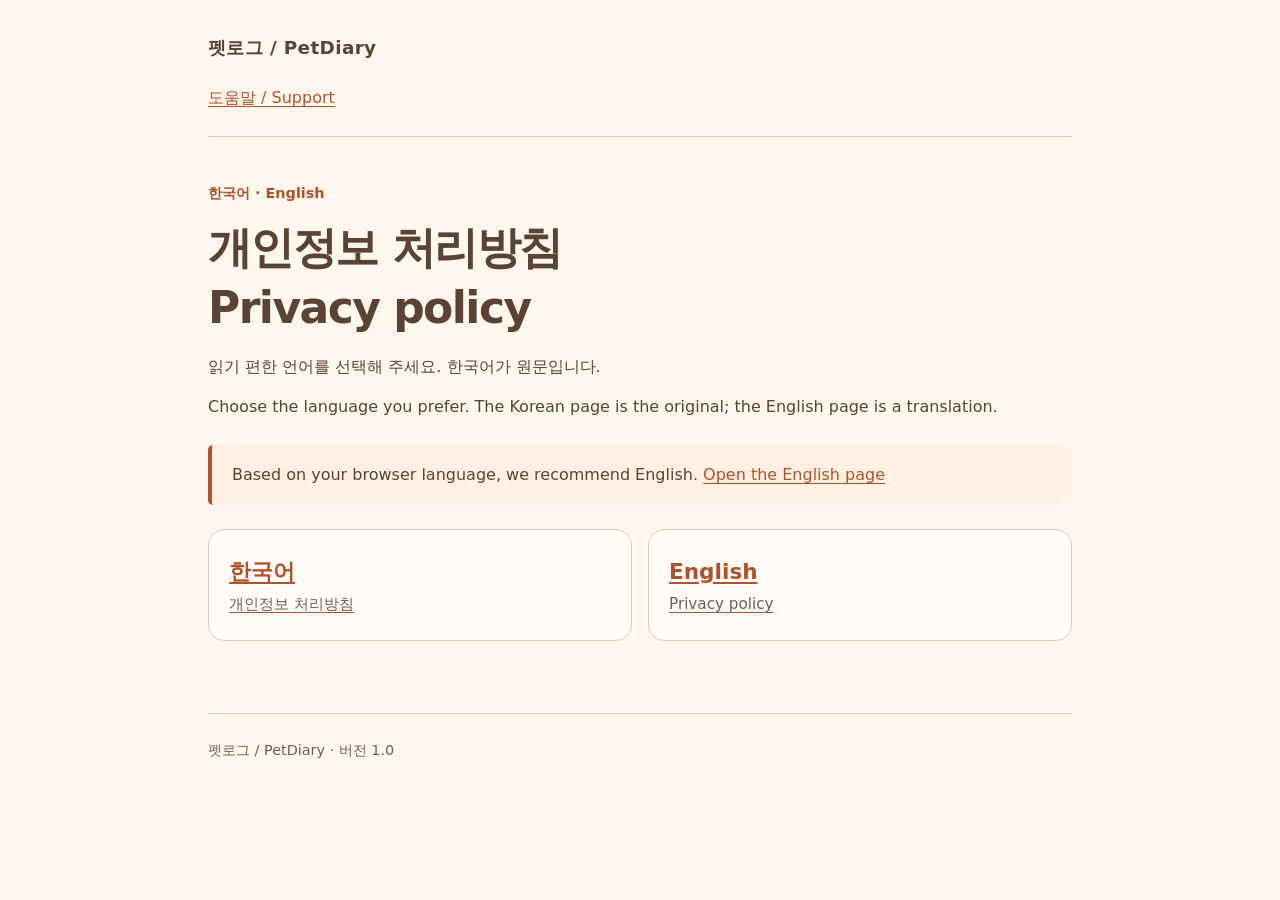
==== privacy/index.html @ 87bceca2 "펫로그 privacy policy and support pages Co-Authored-By: Claude Opus 5.5 (1M context) <noreply@anthropic" ====
<!doctype html>
<html lang="ko">
<head>
  <meta charset="utf-8">
  <meta name="viewport" content="width=device-width, initial-scale=1">
  <meta name="color-scheme" content="light dark">
  <meta name="description" content="펫로그 개인정보 처리방침. PetDiary Privacy policy.">
  <title>개인정보 처리방침 / Privacy policy · 펫로그 PetDiary</title>
  <link rel="stylesheet" href="../assets/site.css">
</head>
<body>
  <a class="skip-link" href="#main">본문으로 건너뛰기</a>
  <header class="site-header">
    <p class="brand">펫로그 <span lang="en">/ PetDiary</span></p>
    <nav aria-label="페이지 및 언어"><a href="../support/index.html">도움말 / Support</a></nav>
  </header>
  <main id="main">
    <p class="eyebrow">한국어 · <span lang="en">English</span></p>
    <h1>개인정보 처리방침<br><span lang="en">Privacy policy</span></h1>
    <p>읽기 편한 언어를 선택해 주세요. 한국어가 원문입니다.</p>
    <p lang="en">Choose the language you prefer. The Korean page is the original; the English page is a translation.</p>
    <div class="notice"><p id="language-guide">브라우저의 기본 언어에 맞는 페이지를 아래에서 선택해 주세요. <span lang="en">Choose Korean or English below to match your browser language.</span></p></div>
    <div class="language-grid">
      <a class="language-card" href="ko/index.html" hreflang="ko" lang="ko"><strong>한국어</strong><span>개인정보 처리방침</span></a>
      <a class="language-card" href="en/index.html" hreflang="en" lang="en"><strong>English</strong><span>Privacy policy</span></a>
    </div>
  </main>
  <footer class="site-footer">펫로그 <span lang="en">/ PetDiary · 버전 1.0</span></footer>
  <!-- Local recommendation only: no redirect, requests, storage, or external script. -->
  <script>
    (() => {
      const preferred = (navigator.languages && navigator.languages[0]) || navigator.language || "ko";
      const korean = preferred.toLowerCase().startsWith("ko");
      const guide = document.getElementById("language-guide");
      const link = document.createElement("a");
      link.href = korean ? "ko/index.html" : "en/index.html";
      link.hreflang = korean ? "ko" : "en";
      link.lang = korean ? "ko" : "en";
      link.textContent = korean ? "한국어 페이지 열기" : "Open the English page";
      guide.lang = korean ? "ko" : "en";
      guide.textContent = korean
        ? "브라우저의 기본 언어에 맞춰 한국어를 추천합니다. "
        : (preferred.toLowerCase().startsWith("en")
          ? "Based on your browser language, we recommend English. "
          : "This page is available in Korean and English. We suggest English for your browser language. ");
      guide.appendChild(link);
    })();
  </script>
</body>
</html>
---- assets/site.css ----
:root {
  color-scheme: light dark;
  --background: #FFF7EE;
  --surface: #FFFCF8;
  --text: #5A4334;
  --accent: #B0532A;
  --muted: #755D4B;
  --border: #DFCAB7;
  --tint: #FFF0E3;
}
* { box-sizing: border-box; }
html { font-size: 100%; scroll-padding-top: 1rem; }
body {
  margin: 0;
  background: var(--background);
  color: var(--text);
  font-family: system-ui, -apple-system, BlinkMacSystemFont, "Apple SD Gothic Neo", "Malgun Gothic", sans-serif;
  font-size: 1rem;
  line-height: 1.75;
  overflow-wrap: anywhere;
  word-break: normal;
}
a { color: var(--accent); text-underline-offset: .2em; }
a:hover { text-decoration-thickness: .15em; }
a:focus-visible, summary:focus-visible {
  outline: 3px solid var(--accent);
  outline-offset: 5px;
  border-radius: .15rem;
}
.skip-link { position: absolute; top: .5rem; left: .5rem; padding: .6rem 1rem; background: var(--surface); transform: translateY(-200%); }
.skip-link:focus { transform: translateY(0); }
.site-header, main, .site-footer { width: min(100% - 2rem, 54rem); margin-inline: auto; }
.site-header { padding-block: 2rem 1rem; border-bottom: 1px solid var(--border); }
.brand { margin: 0 0 .75rem; font-weight: 750; font-size: 1.15rem; letter-spacing: .02em; }
nav { display: flex; flex-wrap: wrap; gap: .25rem 1.25rem; }
nav a { display: inline-flex; align-items: center; min-height: 2.75rem; }
main { padding-block: 2rem 3rem; }
h1, h2, h3 { line-height: 1.35; text-wrap: balance; }
h1 { margin: .25rem 0 1rem; font-size: clamp(1.85rem, 5vw, 2.75rem); letter-spacing: -.035em; }
h2 { margin: 2.5rem 0 .75rem; font-size: 1.4rem; }
h3 { margin: 1.5rem 0 .5rem; font-size: 1.1rem; }
p { margin-block: .75rem; }
li + li { margin-top: .5rem; }
.eyebrow { color: var(--accent); font-weight: 700; font-size: .9rem; }
.lead { font-size: 1.1rem; }
.meta, .site-footer { color: var(--muted); font-size: .9rem; }
.notice { background: var(--tint); border-left: .25rem solid var(--accent); border-radius: .3rem 1rem 1rem .3rem; padding: 1rem 1.25rem; margin-block: 1.5rem; }
.notice p:first-child { margin-top: 0; }
.notice p:last-child { margin-bottom: 0; }
.language-grid { display: grid; grid-template-columns: repeat(2, minmax(0, 1fr)); gap: 1rem; margin-block: 1.5rem; }
.language-card { display: flex; flex-direction: column; justify-content: center; min-height: 7rem; padding: 1.25rem; background: var(--surface); border: 1px solid var(--border); border-radius: 1rem; }
.language-card strong { font-size: 1.35rem; }
.language-card span { color: var(--muted); font-size: .95rem; }
.table-wrap { overflow-x: auto; margin-block: 1rem; }
table { width: 100%; border-collapse: collapse; background: var(--surface); font-size: .95rem; }
caption { text-align: left; font-weight: 700; padding-block: .5rem; }
th, td { padding: .85rem; border: 1px solid var(--border); text-align: left; vertical-align: top; }
th { background: var(--tint); }
thead th:nth-child(1) { width: 25%; }
.contact { padding: 1.25rem; background: var(--surface); border: 1px solid var(--border); border-radius: 1rem; }
.email { font-weight: 700; user-select: all; }
details { background: var(--surface); border: 1px solid var(--border); border-radius: 1rem; margin-block: .85rem; padding: 1rem 1.25rem; }
summary { cursor: pointer; font-weight: 700; min-height: 2.75rem; align-content: center; }
details p:last-child { margin-bottom: 0; }
.site-footer { padding-block: 1.5rem 2rem; border-top: 1px solid var(--border); }
@media (max-width: 36rem) {
  .language-grid { grid-template-columns: 1fr; }
  .site-header { padding-top: 1.25rem; }
  main { padding-top: 1.5rem; }
  th, td { padding: .65rem; }
}
@media (prefers-color-scheme: dark) {
  :root {
    --background: #211A16;
    --surface: #2D241E;
    --text: #F7E7D8;
    --accent: #F2AA7F;
    --muted: #D3BAA5;
    --border: #69503E;
    --tint: #3B2B21;
  }
}
@media print {
  :root { color-scheme: light; --background: #fff; --surface: #fff; --text: #222; --accent: #333; --muted: #444; --border: #aaa; --tint: #eee; }
  .site-header nav, .skip-link { display: none; }
  main { padding-block: 1rem; }
  h2, h3 { break-after: avoid; }
  tr, .contact { break-inside: avoid; }
}
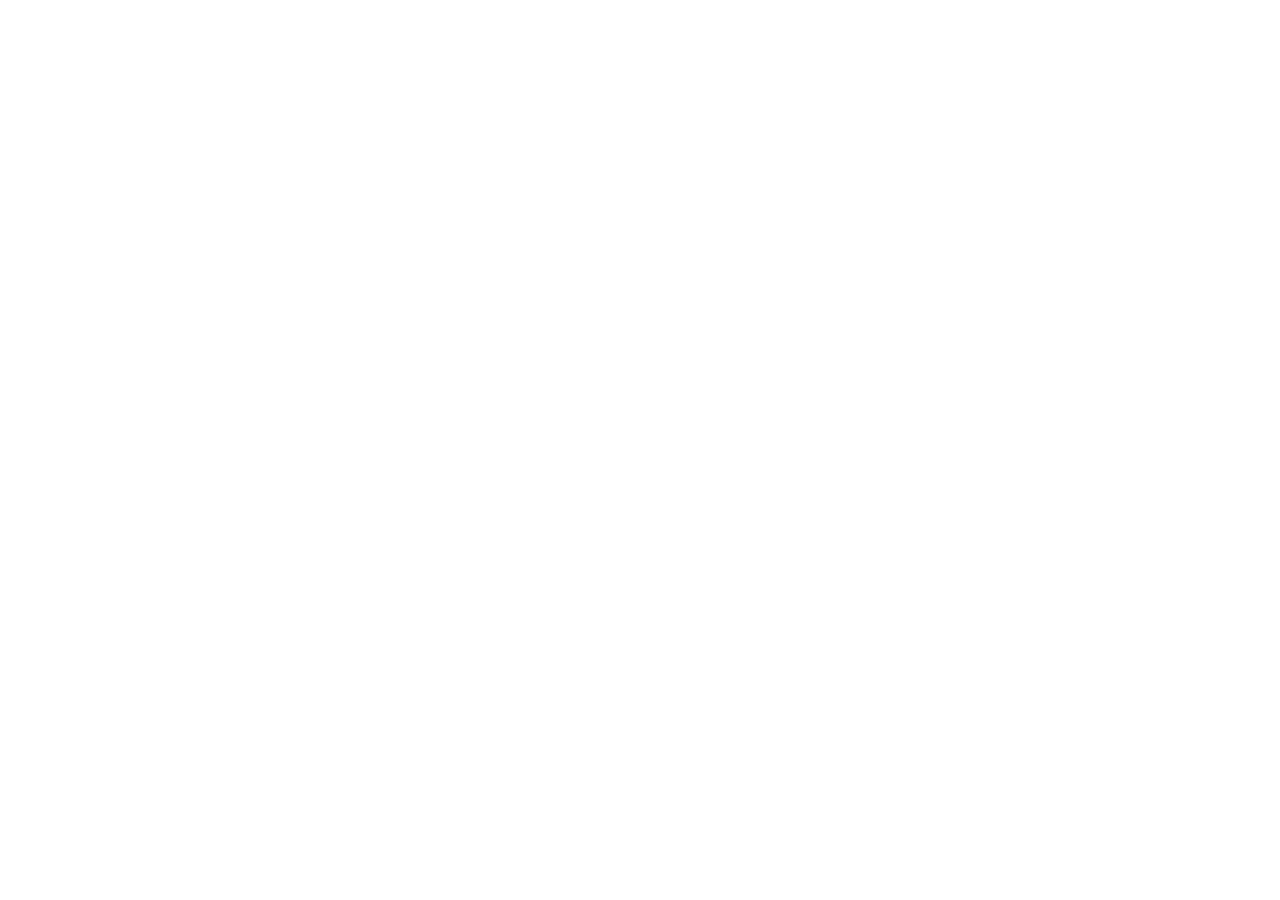
==== commit 2ff63961: "옛 주소를 bitsae.kr 새 페이지로 넘김(내용은 bitsae.kr로 옮김, 사용자 승인 11/20) Co-Authored-By: Claude Opus 5.5 <noreply@" ====
--- a/privacy/index.html
+++ b/privacy/index.html
@@ -1,50 +1,16 @@
 <!doctype html>
 <html lang="ko">
 <head>
-  <meta charset="utf-8">
-  <meta name="viewport" content="width=device-width, initial-scale=1">
-  <meta name="color-scheme" content="light dark">
-  <meta name="description" content="펫로그 개인정보 처리방침. PetDiary Privacy policy.">
-  <title>개인정보 처리방침 / Privacy policy · 펫로그 PetDiary</title>
-  <link rel="stylesheet" href="../assets/site.css">
+<meta charset="utf-8">
+<meta name="viewport" content="width=device-width, initial-scale=1">
+<title>이 페이지는 bitsae.kr로 옮겼습니다.</title>
+<meta name="robots" content="noindex">
+<link rel="canonical" href="https://bitsae.kr/apps/petlog/privacy/">
+<meta http-equiv="refresh" content="0; url=https://bitsae.kr/apps/petlog/privacy/">
+<script>location.replace('https://bitsae.kr/apps/petlog/privacy/' + location.hash);</script>
 </head>
-<body>
-  <a class="skip-link" href="#main">본문으로 건너뛰기</a>
-  <header class="site-header">
-    <p class="brand">펫로그 <span lang="en">/ PetDiary</span></p>
-    <nav aria-label="페이지 및 언어"><a href="../support/index.html">도움말 / Support</a></nav>
-  </header>
-  <main id="main">
-    <p class="eyebrow">한국어 · <span lang="en">English</span></p>
-    <h1>개인정보 처리방침<br><span lang="en">Privacy policy</span></h1>
-    <p>읽기 편한 언어를 선택해 주세요. 한국어가 원문입니다.</p>
-    <p lang="en">Choose the language you prefer. The Korean page is the original; the English page is a translation.</p>
-    <div class="notice"><p id="language-guide">브라우저의 기본 언어에 맞는 페이지를 아래에서 선택해 주세요. <span lang="en">Choose Korean or English below to match your browser language.</span></p></div>
-    <div class="language-grid">
-      <a class="language-card" href="ko/index.html" hreflang="ko" lang="ko"><strong>한국어</strong><span>개인정보 처리방침</span></a>
-      <a class="language-card" href="en/index.html" hreflang="en" lang="en"><strong>English</strong><span>Privacy policy</span></a>
-    </div>
-  </main>
-  <footer class="site-footer">펫로그 <span lang="en">/ PetDiary · 버전 1.0</span></footer>
-  <!-- Local recommendation only: no redirect, requests, storage, or external script. -->
-  <script>
-    (() => {
-      const preferred = (navigator.languages && navigator.languages[0]) || navigator.language || "ko";
-      const korean = preferred.toLowerCase().startsWith("ko");
-      const guide = document.getElementById("language-guide");
-      const link = document.createElement("a");
-      link.href = korean ? "ko/index.html" : "en/index.html";
-      link.hreflang = korean ? "ko" : "en";
-      link.lang = korean ? "ko" : "en";
-      link.textContent = korean ? "한국어 페이지 열기" : "Open the English page";
-      guide.lang = korean ? "ko" : "en";
-      guide.textContent = korean
-        ? "브라우저의 기본 언어에 맞춰 한국어를 추천합니다. "
-        : (preferred.toLowerCase().startsWith("en")
-          ? "Based on your browser language, we recommend English. "
-          : "This page is available in Korean and English. We suggest English for your browser language. ");
-      guide.appendChild(link);
-    })();
-  </script>
+<body style="font:16px/1.6 -apple-system,sans-serif;max-width:640px;margin:40px auto;padding:0 16px">
+<p>이 페이지는 bitsae.kr로 옮겼습니다.</p>
+<p><a href="https://bitsae.kr/apps/petlog/privacy/">새 주소로 가기: https://bitsae.kr/apps/petlog/privacy/</a></p>
 </body>
 </html>
